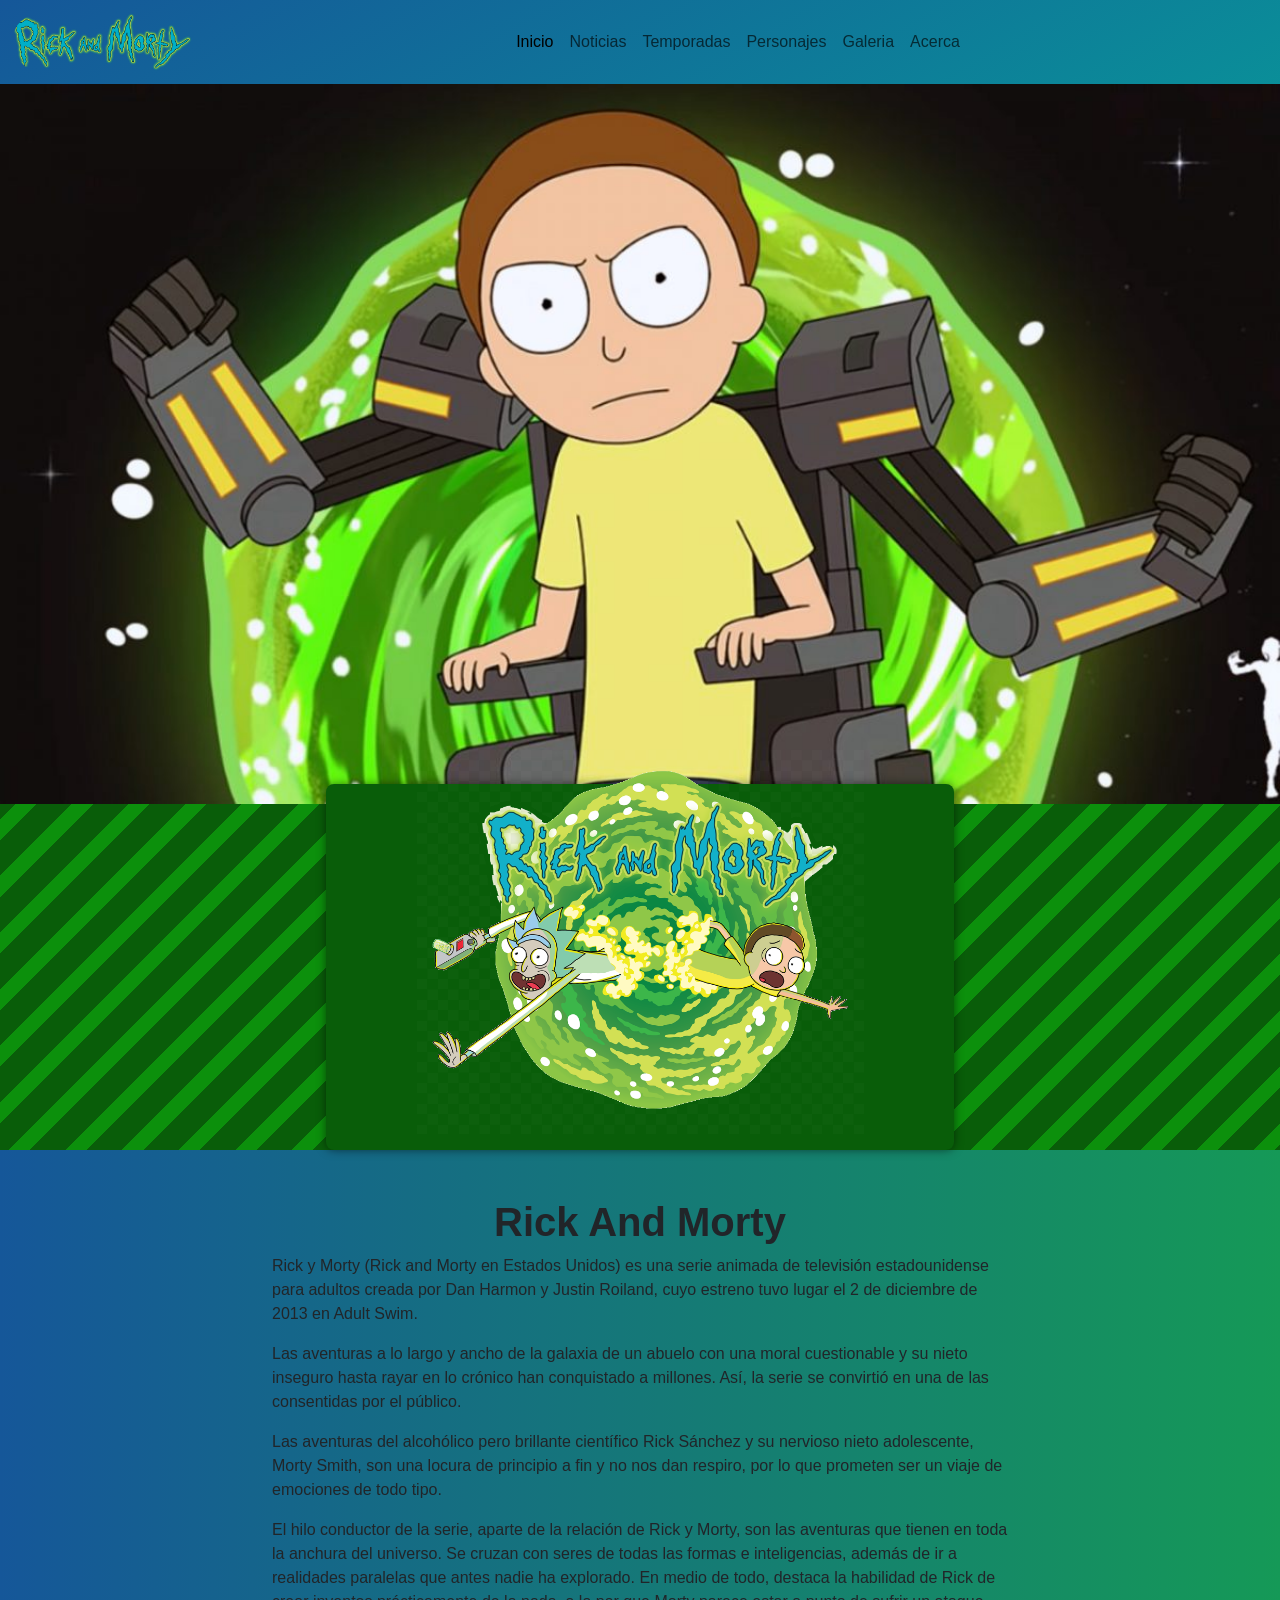
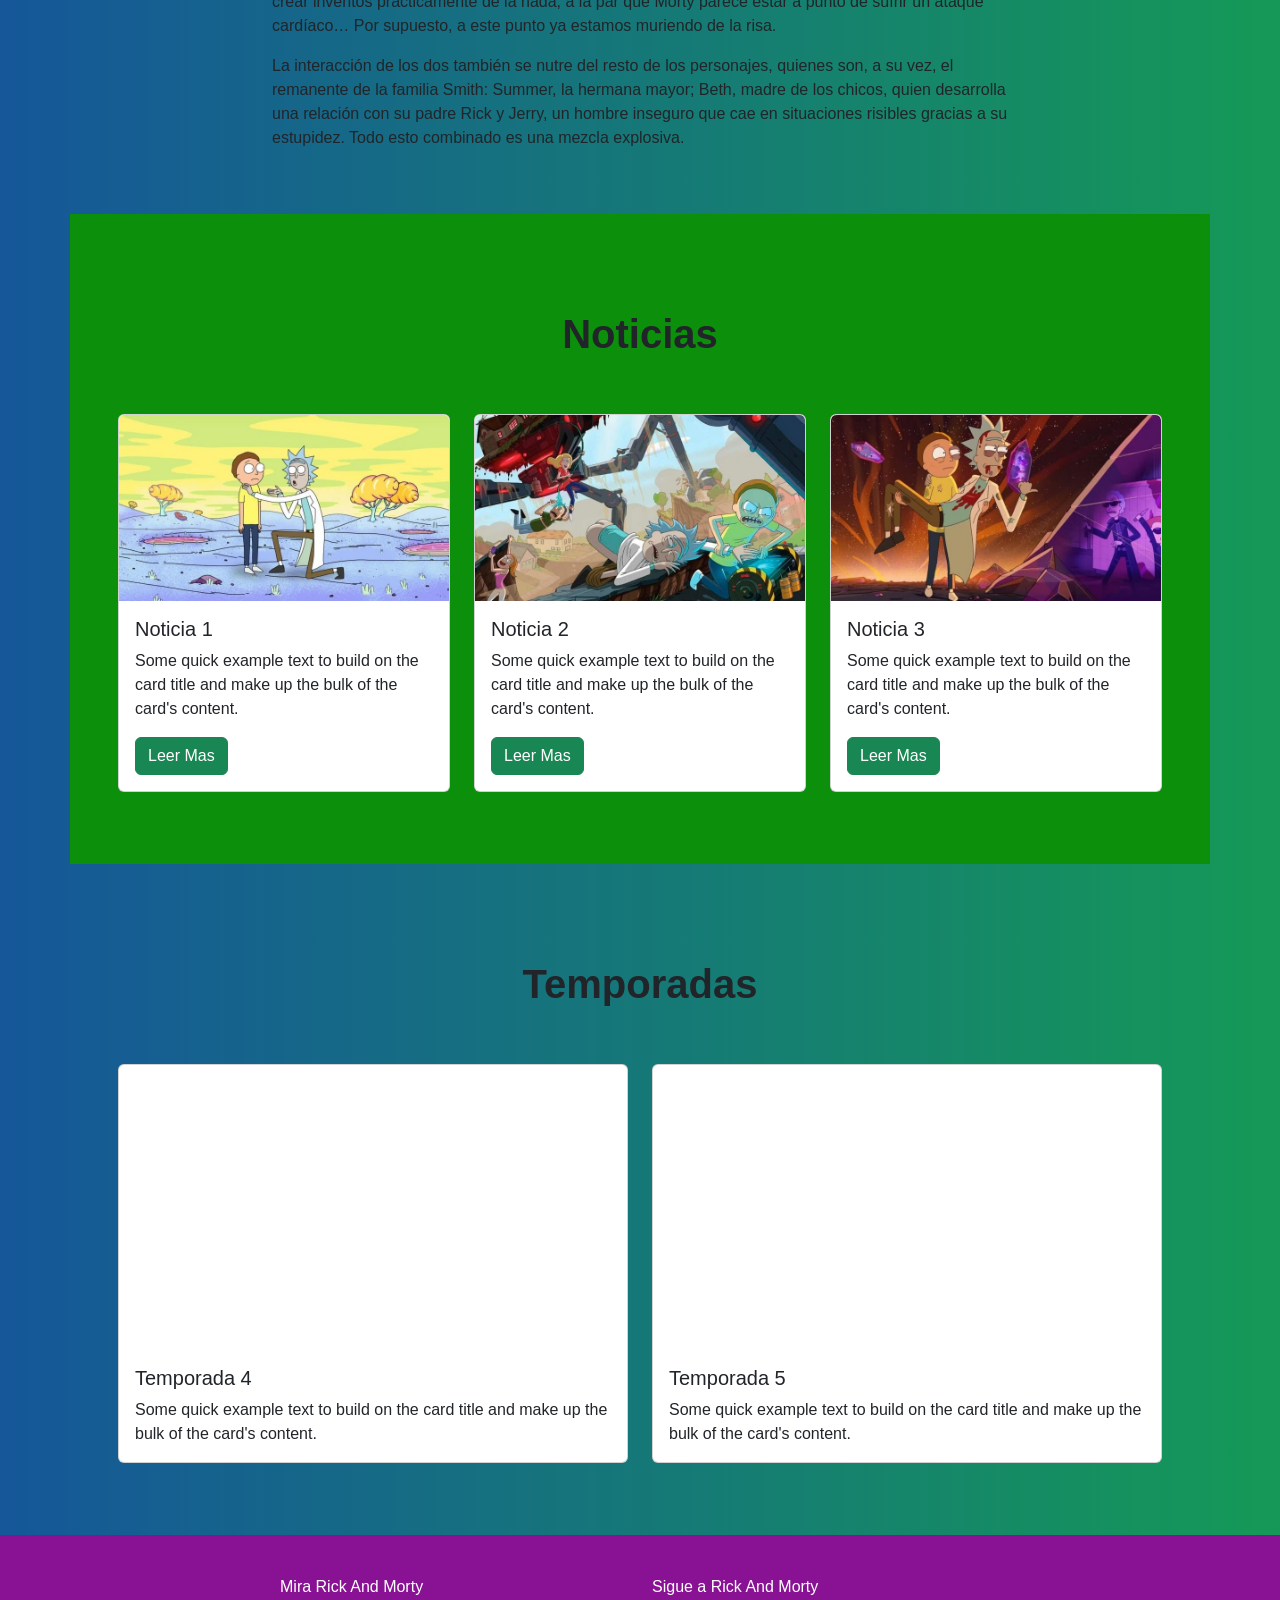
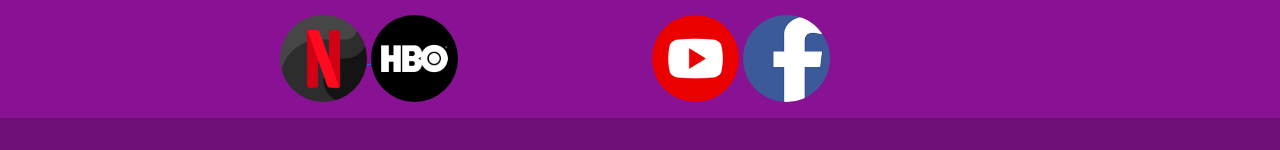
==== index.html @ 2d0152ac "Carga con mapas,map-get, functions , mixin" ====
<!DOCTYPE html>
<html lang="es">
<head>
    <meta charset="UTF-8">
    <meta http-equiv="X-UA-Compatible" content="IE=edge">
    <meta name="viewport" content="width=device-width, initial-scale=1.0">
    <title>Rick_and_Morty</title>
    <link rel="shortcut icon" href="images/rym.jpg" type="image/x-icon" />
    <!-- CSS only -->
    <link href="https://cdn.jsdelivr.net/npm/bootstrap@5.1.3/dist/css/bootstrap.min.css" rel="stylesheet" integrity="sha384-1BmE4kWBq78iYhFldvKuhfTAU6auU8tT94WrHftjDbrCEXSU1oBoqyl2QvZ6jIW3" crossorigin="anonymous">

    <link rel="stylesheet" href="css/style.css">
</head>
<body>
  <!-- NAVBAR HEADER -->
<header class="header">
    <nav class="navbar navbar-expand-md navbar-light ">
      <div class="container-fluid">
        <a class="navbar-brand" href="index.html"> <img src="images/logo15.png" class="rounded-pill" alt="" width="180">  </a>
        
        <button class="navbar-toggler" type="button" data-bs-toggle="collapse" data-bs-target="#navbarNav" aria-controls="navbarNav" aria-expanded="false" aria-label="Toggle navigation">
          <span class="navbar-toggler-icon"></span>
        </button>

        <div class="collapse navbar-collapse " id="navbarNav">
          <ul class="navbar-nav mx-auto ">
            <li class="nav-item ">
              <a class="nav-link active" aria-current="page" href="index.html">Inicio</a>
            </li>
            <li class="nav-item  ">
              <a class="nav-link " href="pages/noticias.html">Noticias</a>
            </li>
            <li class="nav-item ">
              <a class="nav-link" href="pages/temporadas.html">Temporadas</a>
            </li>
            <li class="nav-item ">
              <a class="nav-link" href="pages/personajes.html">Personajes</a>
            </li>
            <li class="nav-item ">
              <a class="nav-link "href="pages/galeria.html" >Galeria</a>
            </li>
            <li class="nav-item ">
              <a class="nav-link" href="pages/acerca.html" >Acerca</a>
            </li>
          </ul>
        </div>
      </div>
    </nav>
</header> 

  <!-- CAROUSEL -->
  <div class="carousel slide" id="primercarousel" data-bs-ride="carousel">
    <div class="carousel-inner">
      <div class="carousel-item active ">
        <img src="images/imagen6.jpg" class="d-block w-100" alt="">
      </div>
      <div class="carousel-item ">
        <img src="images/imagen7.jpg" class="d-block w-100" alt="">

      </div>
      <div class="carousel-item ">
        <img src="images/rick20.jpg" class="d-block w-100" alt="">
      </div>

    </div>
    <div class="carousel-item ">
      <img src="images/rick21.jpg" class="d-block w-100" alt="">
    </div>

    </div>
  </div>

  <!-- CINTA -->

  <div class="cinta_separadora container-fluid">
    <div class="cinta_centro container w-50 pl-5">
      <div class="row align-items-center">
         <div id="portal" class="col-sm p-3 " >
           <img src="images/principal3.png"  class="w-75 mx-auto d-block"  alt="">
         </div >
      </div>
    </div>

  </div>

  <!-- MAIN -->

  <main class="container main_rym pt-5 pb-5">
    <div class="row justify-content-md-center">
        <article class="col-md-8 " >
          <h1 class="text-center fs-1 fw-bold">Rick And Morty</h1>
          <p>Rick y Morty (Rick and Morty en Estados Unidos) es una serie animada de televisión estadounidense para adultos creada por Dan Harmon y Justin Roiland, cuyo estreno tuvo lugar el 2 de diciembre de 2013 en Adult Swim.</p>
          <p>Las aventuras a lo largo y ancho de la galaxia de un abuelo con una moral cuestionable y su nieto inseguro hasta rayar en lo crónico han conquistado a millones. Así, la serie se convirtió en una de las consentidas por el público.</p>

        <p>
          Las aventuras del alcohólico pero brillante científico Rick Sánchez y su nervioso nieto adolescente, Morty Smith, son una locura de principio a fin y no nos dan respiro, por lo que prometen ser un viaje de emociones de todo tipo.
        </p>
        <p>
          El hilo conductor de la serie, aparte de la relación de Rick y Morty, son las aventuras que tienen en toda la anchura del universo. Se cruzan con seres de todas las formas e inteligencias, además de ir a realidades paralelas que antes nadie ha explorado. En medio de todo, destaca la habilidad de Rick de crear inventos prácticamente de la nada, a la par que Morty parece estar a punto de sufrir un ataque cardíaco… Por supuesto, a este punto ya estamos muriendo de la risa.
        </p>
        <p>
          La interacción de los dos también se nutre del resto de los personajes, quienes son, a su vez, el remanente de la familia Smith: Summer, la hermana mayor; Beth, madre de los chicos, quien desarrolla una relación con su padre Rick y Jerry, un hombre inseguro que cae en situaciones risibles gracias a su estupidez. Todo esto combinado es una mezcla explosiva.
        </p>

        </article>
    </div>
  </main>

  <!-- NOTICIAS  -->

  <section class="container section_noticias p-5">     
    <div class="row ">  
        <h2 class="text-center pt-5 pb-5 fs-1 fw-bold">Noticias</h2>
            <div class="col-md-4 pb-4" >
                <div class="card border_card" >
                  <img src="images/noticia5.jpg" class="card-img-top" alt="...">
                  <div class="card-body">
                    <h5 class="card-title">Noticia 1</h5>
                    <p class="card-text">Some quick example text to build on the card title and make up the bulk of the card's content.</p>
                    <a href="pages/noticias.html" class="btn btn-success">Leer Mas</a>
                  </div>
                </div>
              </div>
            
            <div class="col-md-4 pb-4">
              <div class="card border_card">
                <img src="images/noticia8.jpg" class="card-img-top" alt="...">
                <div class="card-body">
                  <h5 class="card-title">Noticia 2</h5>
                  <p class="card-text">Some quick example text to build on the card title and make up the bulk of the card's content.</p>
                  <a href="pages/noticias.html" class="btn btn-success">Leer Mas</a>
                </div>
              </div>
            </div>
            <div class="col-md-4 pb-4">
              <div class="card border_card">
                
                <img src="images/noticia6.jpg" class="card-img-top" alt="...">
                <div class="card-body">
                  <h5 class="card-title">Noticia 3</h5>
                  <p class="card-text">Some quick example text to build on the card title and make up the bulk of the card's content.</p>
                  <a href="#" class="btn btn-success">Leer Mas</a>
                </div>
              </div>
            </div>
           
        
          </article>
    </div>
  </section>  


  <!-- TEMPORADAS    -->

  

  <section class="container section_temporadas p-5">
    <div class="row">
      <h2 class="text-center pt-5 pb-5 fw-bold fs-1">Temporadas</h2>
      
      <div class="col-md-6 pb-4" >
        <div class="card border_card_temporadas " >
          <div class="ratio ratio-16x9">
            <iframe src="https://www.youtube.com/embed/Tm7dFM_v57A" title="YouTube video" allowfullscreen></iframe>
          </div>
        
          <div class="card-body">
            <h5 class="card-title">Temporada 4</h5>
            <p class="card-text">Some quick example text to build on the card title and make up the bulk of the card's content.</p>
            
          </div>
        </div>  
      </div>
      
      
      <div class="col-md-6 ">
        <div class="card border_card_temporadas" >
          <div class="ratio ratio-16x9">
            <iframe src="https://www.youtube.com/embed/Tm7dFM_v57A" title="YouTube video" allowfullscreen></iframe>
          </div>
        
          <div class="card-body">
            <h5 class="card-title">Temporada 5</h5>
            <p class="card-text">Some quick example text to build on the card title and make up the bulk of the card's content.</p>
            
          </div>
        </div>
    </div> 
  </section>
  
  <!-- FOOTER -->

  <div class="container-fluid px-0  ">
    
  
    <!-- Footer -->
    <footer class="text-center text-lg-start text-white">
      <!-- Grid container -->
      <div class="container p-4 pb-0">
        <!-- Section: Links -->
        <section class="">
          
          <div class="row">
            <!-- Grid column 1-->
            <div class="col-md-2  mx-auto mt-3">
             
            </div>
            <!-- Grid column -->
  
            <hr class="w-100 clearfix d-md-none" />
  
            <!-- Grid column 2 -->
            <div class="col-md-4  mx-auto mt-3 ">
              <p>Mira Rick And Morty</p>
              <a href="https://www.netflix.com/pe/title/80014749" target="_blank">
                <img class="imagen_footer" src="images/netflix.png"  width="25%" alt="...">
              </a>
              <a href="https://www.hbomax.com/pe/es/series/urn:hbo:series:GXkRjxwjR68PDwwEAABKJ?countryRedirect=1" target="_blank">
                <img class="imagen_footer" src="images/hbo.png"  width="25%" alt="..."> 
              </a>

              
            </div>
            <!-- Grid column -->
  
            <!-- <hr class="w-100 clearfix d-md-none" /> -->
  
            <!-- Grid column -->
            <!-- <hr class="w-100 clearfix d-md-none" /> -->
  
            <!-- Grid column 3-->
            <div class="col-md-4  mx-auto mt-3">

              <p>Sigue a Rick And Morty</p>
              <a href="https://youtube.com" target="_blank"><img class="imagen_footer" src="images/youtube.png"  width="25%" alt="..."></a>
              <a href="https://facebook.com" target="_blank"><img class="imagen_footer" src="images/face.png"  width="25%" alt="..."></a>

              
            </div>
            <!-- Grid column -->
  
            <!-- Grid column 4-->
            <div class="col-md-2  mx-auto mt-3">
              
  
              
            </div>
          </div>
          <!--Grid row-->
        </section>
        <!-- Section: Links -->
      </div>

      <div class="text-center p-3 mt-3" style="background-color: rgba(0, 0, 0, 0.2);">
        
        <a class="text-white" href=""></a>
      </div>
  
    
    </footer>
    <!-- Footer -->

    

<!-- JavaScript Bundle with Popper -->
<script src="https://cdn.jsdelivr.net/npm/bootstrap@5.1.3/dist/js/bootstrap.bundle.min.js" integrity="sha384-ka7Sk0Gln4gmtz2MlQnikT1wXgYsOg+OMhuP+IlRH9sENBO0LRn5q+8nbTov4+1p" crossorigin="anonymous"></script>

</body>
    
</html>
---- css/style.css ----
/*HEADER */
.navbar {
  background: linear-gradient(150deg, #155799, #00c298, #f10271);
  background-size: 400% 300%;
  animation: multicolores 10s ease infinite;
}
@keyframes multicolores {
  0% {
    background-position: 0% 50%;
  }
  50% {
    background-position: 100% 50%;
  }
  100% {
    background-position: 0% 50%;
  }
}

/* FOOTER*/
footer {
  background-color: #891294;
}
footer .imagen_footer {
  border: bordes("borde-link-redes");
  border-radius: 50px;
  overflow: hidden;
}
footer .imagen_footer:hover {
  width: 35%;
}

/* BODY */
body {
  background: linear-gradient(to left, #159957, #155799);
  font-family: "Roboto", sans-serif;
}

/*CINTA SEPARADORA*/
.cinta_separadora {
  background-color: #095d09;
  background-image: repeating-linear-gradient(135deg, transparent, transparent 25px, #0c900c 25px, #0c900c 40px);
}
.cinta_separadora .cinta_centro {
  background-color: #095d09;
  position: relative;
  margin-top: -20px;
  z-index: 10;
  box-shadow: 0 0 10px rgba(0, 0, 0, 0.5);
  border-radius: 0.5rem;
}
.cinta_separadora .cinta_centro img {
  position: relative;
  margin-top: -50px;
}

/* NOTICIAS INDEX*/
.section_noticias {
  background-color: #0c900c;
  font-family: "Roboto", sans-serif;
}
.section_noticias .border_card {
  border: solid 10px bordes("borde-card-color");
  border-radius: bordes("borde-radius-1");
  overflow: hidden;
  transition: all ease-out 0.9s;
}
.section_noticias .border_card:hover {
  transform: scale(1.08);
}

/*TEMPORADAS INDEX*/
.border_card_temporadas .border_card {
  border: solid 10px bordes("borde-card-color");
  border-radius: bordes("borde-radius-1");
  overflow: hidden;
  transition: all ease-out 0.9s;
}
.border_card_temporadas .border_card:hover {
  transform: scale(1.08);
}

/*# sourceMappingURL=style.css.map */
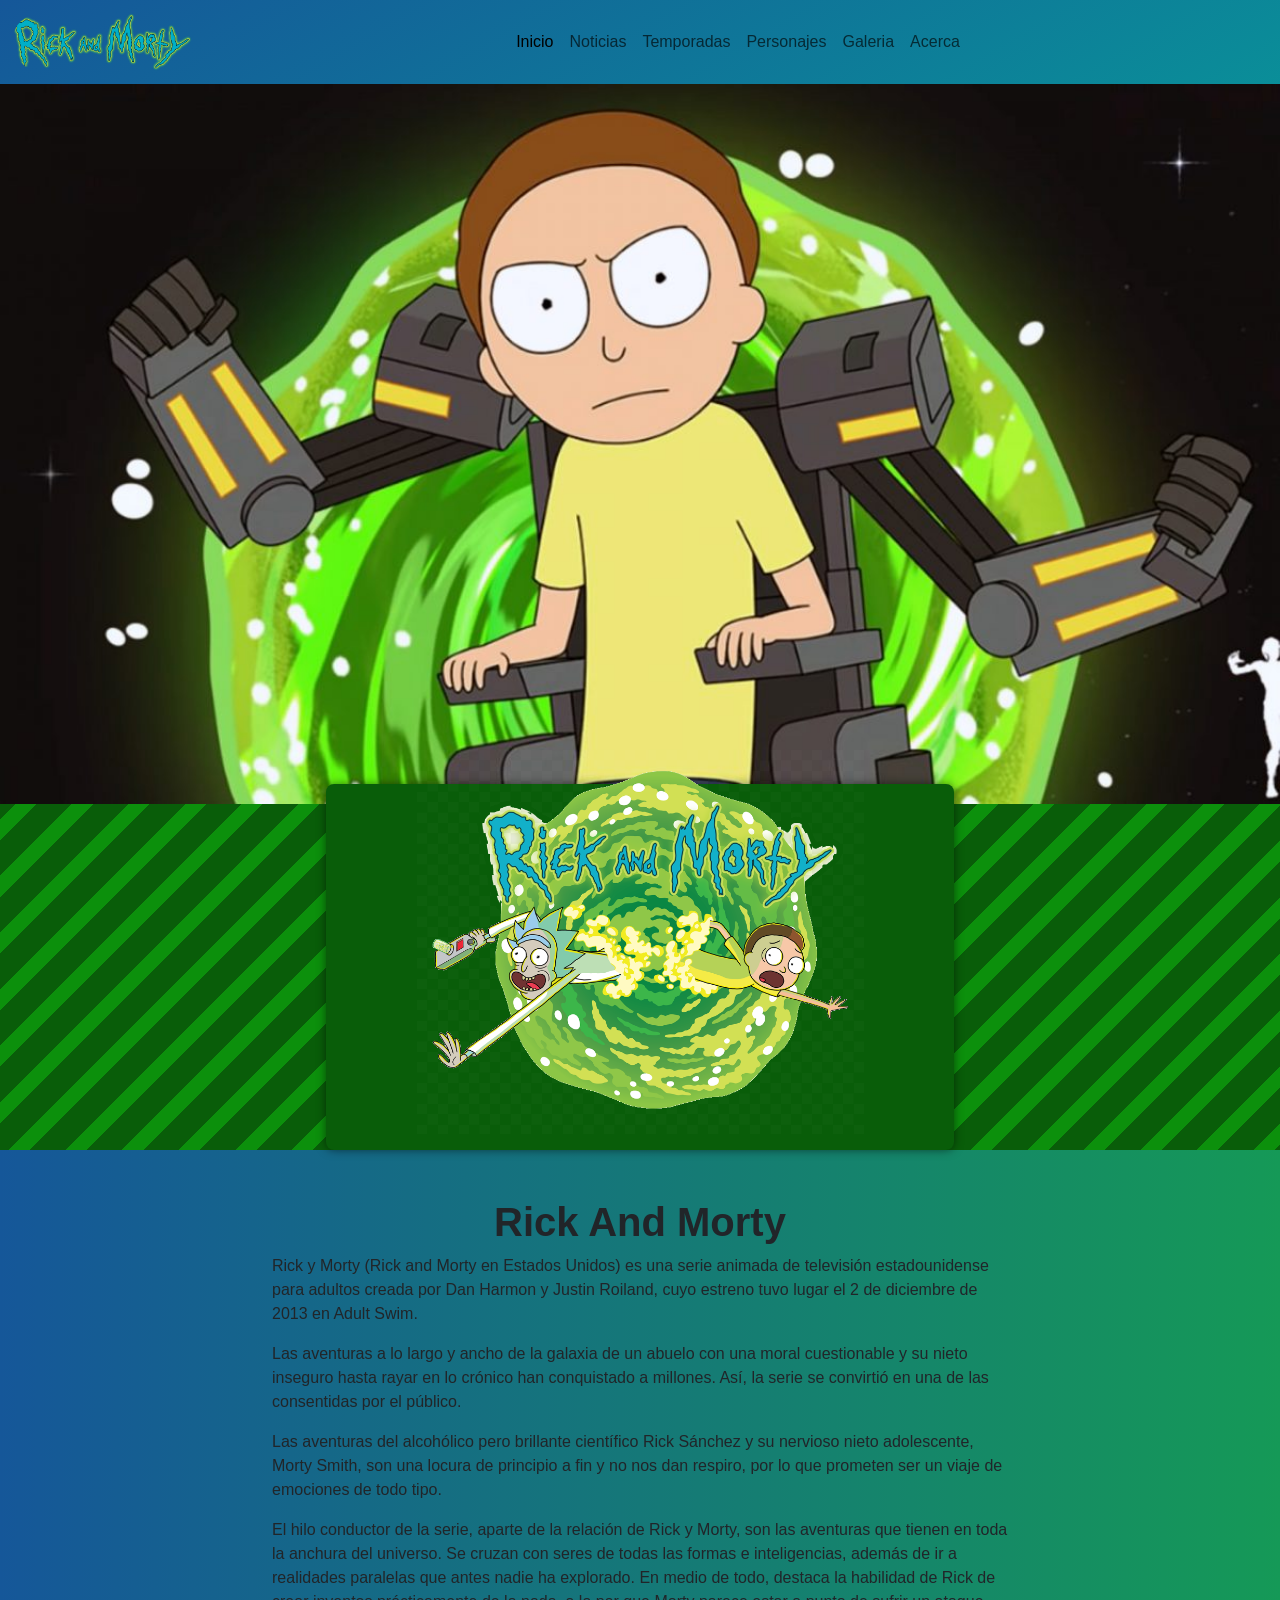
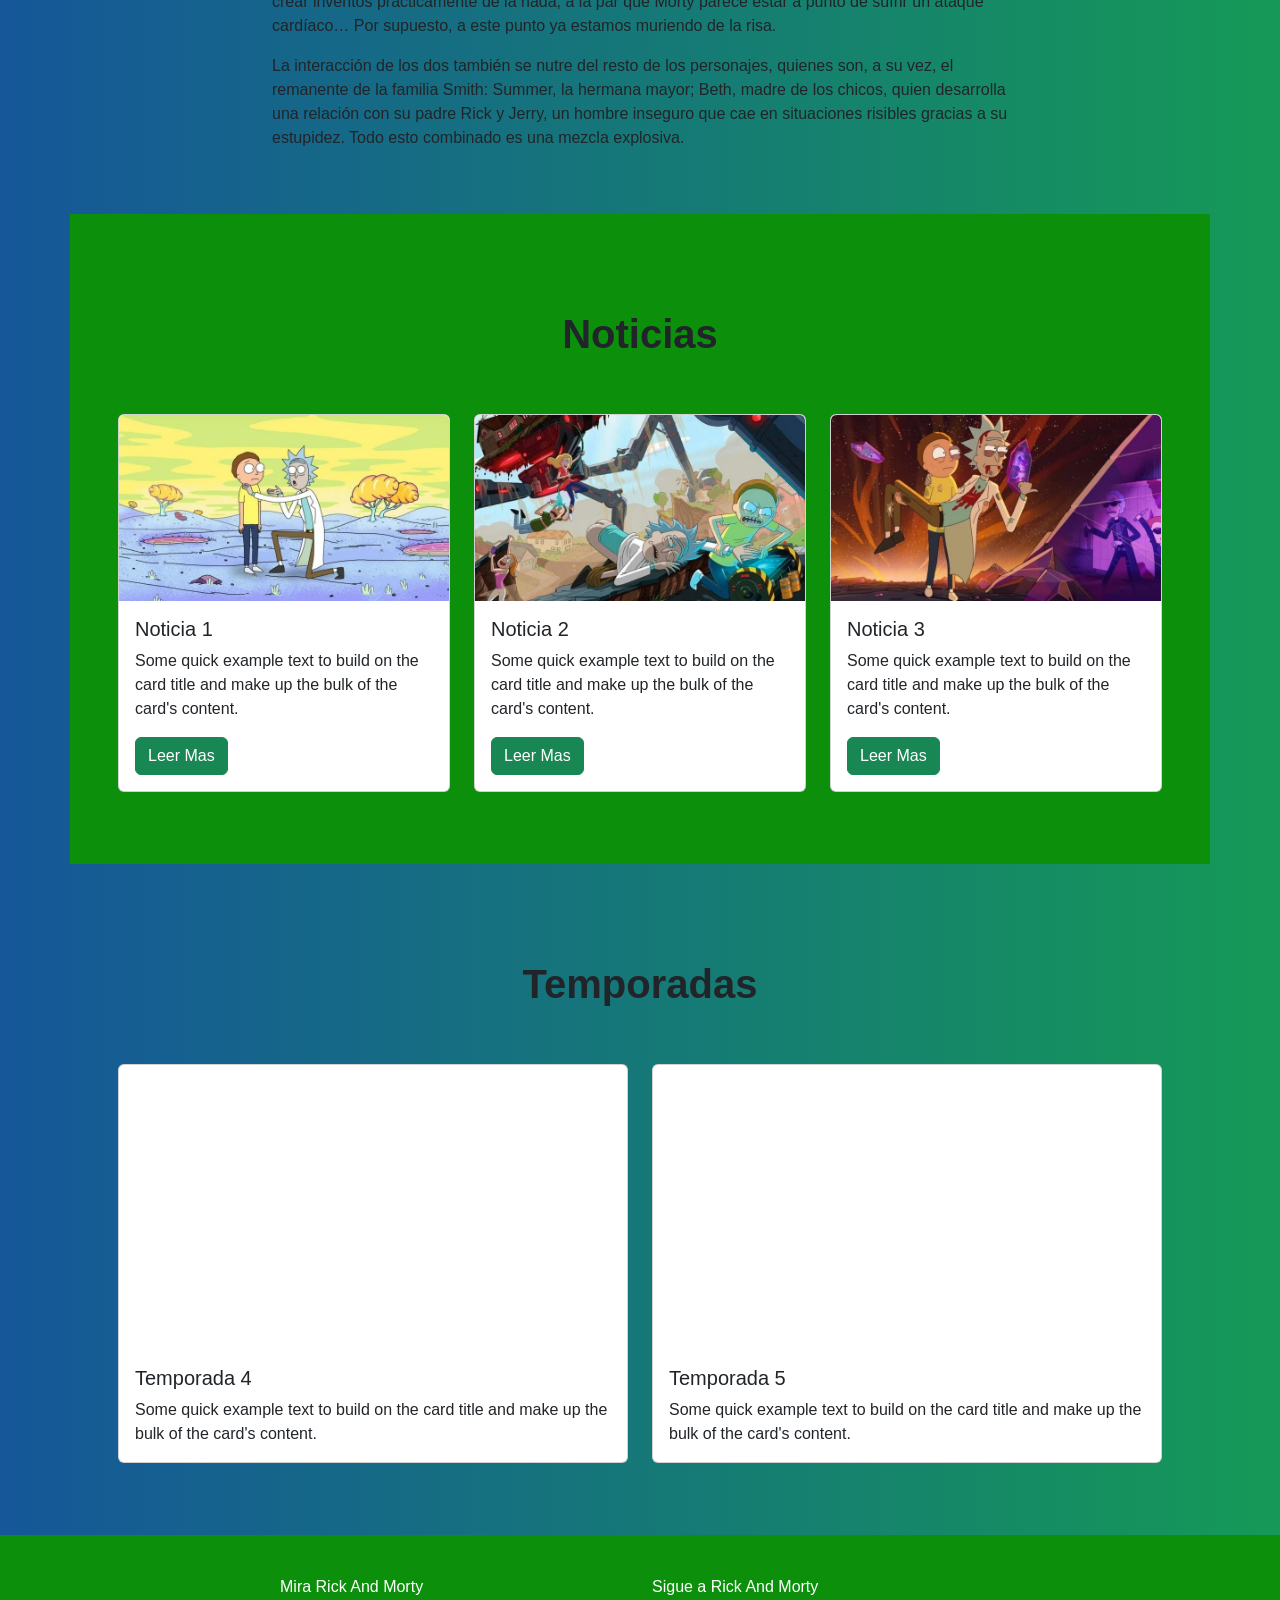
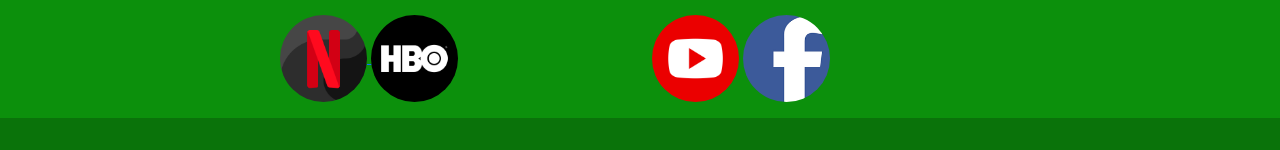
==== commit 7ea88064: "Cambios para mejorar el SEO" ====
--- a/index.html
+++ b/index.html
@@ -4,11 +4,12 @@
     <meta charset="UTF-8">
     <meta http-equiv="X-UA-Compatible" content="IE=edge">
     <meta name="viewport" content="width=device-width, initial-scale=1.0">
-    <title>Rick_and_Morty</title>
+    <meta name="description" content="Pagina sobre la serie de TV Rick y Morty">
+    <meta name="keywords" content="RICK, MORTY, ANIMACION ADULTO,wabalubadubdub, Adult Swim, multiverso, cartoon, portal gun, violencia">
+    <title>Rick y Morty</title>
     <link rel="shortcut icon" href="images/rym.jpg" type="image/x-icon" />
     <!-- CSS only -->
     <link href="https://cdn.jsdelivr.net/npm/bootstrap@5.1.3/dist/css/bootstrap.min.css" rel="stylesheet" integrity="sha384-1BmE4kWBq78iYhFldvKuhfTAU6auU8tT94WrHftjDbrCEXSU1oBoqyl2QvZ6jIW3" crossorigin="anonymous">
-
     <link rel="stylesheet" href="css/style.css">
 </head>
 <body>
--- a/css/style.css
+++ b/css/style.css
@@ -18,7 +18,8 @@
 
 /* FOOTER*/
 footer {
-  background-color: #891294;
+  /* map-get*/
+  background-color: #0c900c;
 }
 footer .imagen_footer {
   border: bordes("borde-link-redes");
